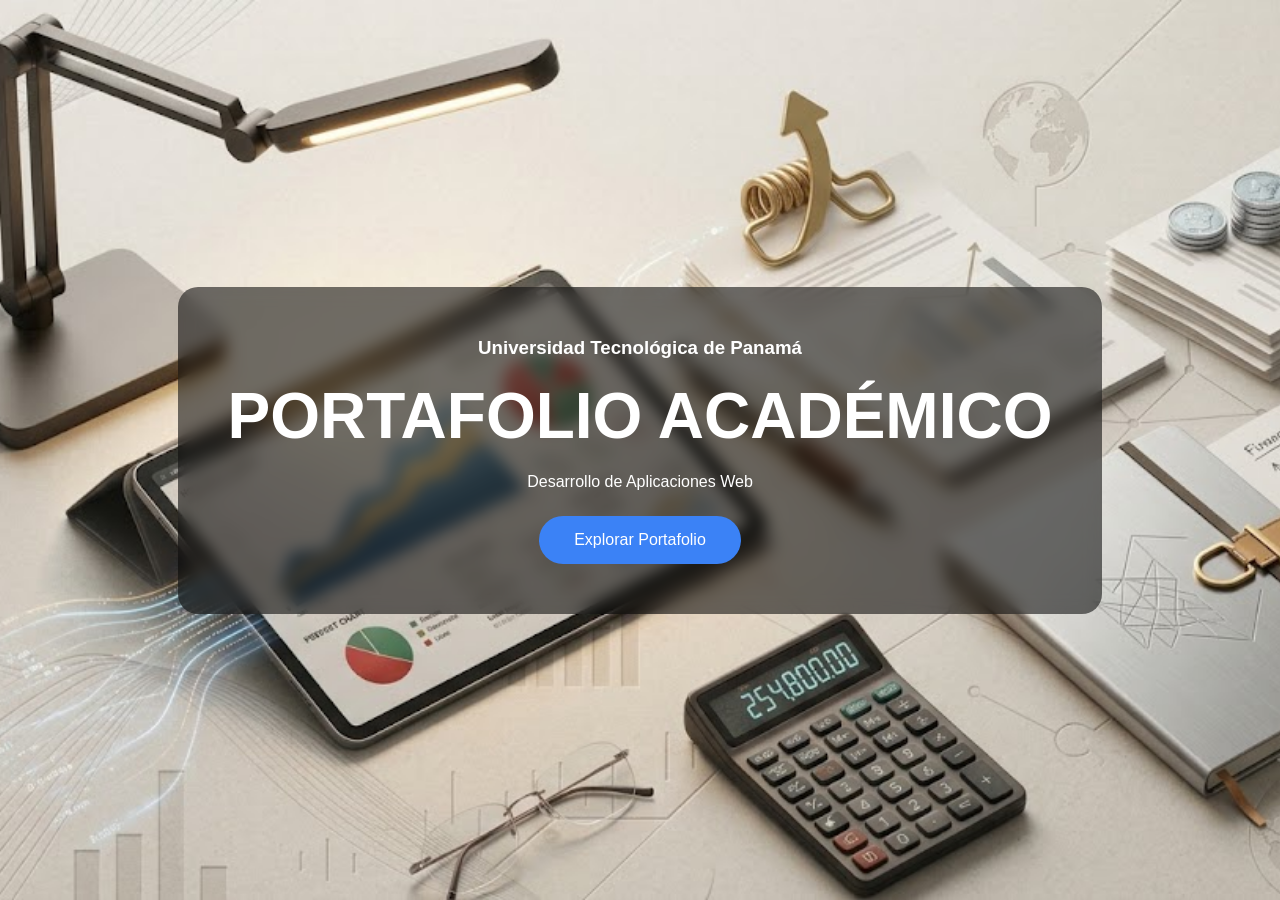
==== index.html @ 743cf83c "Pruebas" ====
<!DOCTYPE html>
<html lang="es">

<head>
    <meta charset="UTF-8">
    <meta name="viewport" content="width=device-width, initial-scale=1.0">
    <title>Portafolio Académico</title>

    <link rel="stylesheet" href="css/variables.css">
    <link rel="stylesheet" href="css/estilos.css">

</head>

<body class="landing">

    <div class="landing-container">

        <h3>Universidad Tecnológica de Panamá</h3>

        <h1>PORTAFOLIO ACADÉMICO</h1>

        <p>
            Desarrollo de Aplicaciones Web
        </p>

        <a href="paginas/pantallaPrincipal.html" class="btn">
            Explorar Portafolio
        </a>

    </div>

</body>

</html>
---- css/variables.css ----
:root {

    --fondo: #0f172a;

    --panel: #111827;

    --card: #1e293b;

    --azul: #3b82f6;

    --texto: white;

    --radio: 18px;

}
---- css/estilos.css ----
* {
    margin: 0;
    padding: 0;
    box-sizing: border-box;
    font-family: 'Segoe UI', sans-serif;
}

body {
    background: var(--fondo);
    color: var(--texto);
}

/* ================================
   LANDING
   ================================ */
.landing {
    background: url("../assets/img/fondo.jpg") center/cover;
    height: 100vh;
    display: flex;
    justify-content: center;
    align-items: center;
}

.landing-container {
    background: rgba(0, 0, 0, .55);
    backdrop-filter: blur(8px);
    padding: 50px;
    border-radius: 20px;
    text-align: center;
}

.landing h1 {
    font-size: 4rem;
    margin: 20px 0;
}

.btn {
    display: inline-block;
    margin-top: 25px;
    padding: 15px 35px;
    background: var(--azul);
    color: white;
    border-radius: 30px;
    text-decoration: none;
    transition: .3s;
}

.btn:hover {
    transform: translateY(-5px);
}

/* ================================
   HEADER (NAVBAR)
   ================================ */
header {
    position: fixed;
    top: 0;
    width: 100%;
    display: flex;
    justify-content: space-between;
    padding: 20px 60px;
    background: rgba(0, 0, 0, .35);
    backdrop-filter: blur(10px);
    z-index: 100;
}

nav {
    display: flex;
    gap: 25px;
}

nav a {
    color: white;
    text-decoration: none;
}

/* ================================
   BANNER
   ================================ */
.banner {
    height: 90vh;
    background: url("../assets/img/banner.jpg") center/cover;
    display: flex;
    align-items: center;
    padding-left: 90px;
}

.banner-info {
    max-width: 550px;
}

.banner h1 {
    font-size: 4rem;
    margin-bottom: 20px;
}

.banner p {
    font-size: 1.2rem;
    line-height: 1.7;
}

/* ================================
   SECCIONES GENERALES
   ================================ */
section {
    padding: 50px 60px;
}

h2 {
    margin-bottom: 20px;
}

/* ================================
   CARRUSEL (FILA)
   ================================ */
.fila {
    display: flex;
    gap: 25px;
    overflow-x: auto;
    padding-bottom: 15px;
}

.fila::-webkit-scrollbar {
    height: 8px;
}

.fila::-webkit-scrollbar-thumb {
    background: #3b82f6;
    border-radius: 20px;
}

/* ================================
   TARJETAS (CARDS) - Unificado sin duplicados
   ================================ */
.card {
    min-width: 260px;
    height: 170px;
    background: var(--card);
    border-radius: 18px;
    display: flex;
    justify-content: center;
    align-items: center;
    font-size: 1.2rem;
    transition: .35s;
    cursor: pointer;
    overflow: hidden;
    position: relative;
}

.card:hover {
    transform: scale(1.08);
    box-shadow: 0 15px 35px rgba(0, 0, 0, .4);
    z-index: 10;
}

/* Manejo de la Imagen dentro de la Card */
.card img {
    width: 100%;
    height: 100%;
    object-fit: cover;
    transition: .35s;
}

.card:hover img {
    transform: scale(1.15);
}

/* Capa informativa deslizable */
.infoCard {
    position: absolute;
    bottom: -120px;
    left: 0;
    width: 100%;
    padding: 20px;
    background: linear-gradient(transparent, rgba(0, 0, 0, .95));
    transition: .35s;
}

.card:hover .infoCard {
    bottom: 0;
}

.infoCard h3 {
    margin-bottom: 8px;
}

.infoCard p {
    font-size: .9rem;
    margin-bottom: 12px;
}

.btnVer {
    padding: 8px 15px;
    border: none;
    border-radius: 8px;
    background: #3b82f6;
    color: white;
    cursor: pointer;
}

/* ================================
   HERO
   ================================ */
.hero {
    position: relative;
    height: 85vh;
    overflow: hidden;
    display: flex;
    align-items: center;
}

.hero img {
    width: 100%;
    height: 100%;
    object-fit: cover;
    position: absolute;
    transition: 1s;
}

.hero-overlay {
    position: absolute;
    width: 100%;
    height: 100%;
    background: linear-gradient(to right, #000 20%, rgba(0, 0, 0, .3), transparent),
        linear-gradient(to top, #0f172a 0%, transparent 50%);
    z-index: 1;
}

.hero-content {
    position: relative;
    z-index: 2;
    padding-left: 80px;
    max-width: 600px;
}

.hero h1 {
    font-size: 60px;
    margin: 20px 0;
}

.hero p {
    font-size: 20px;
    line-height: 1.6;
    margin-bottom: 30px;
}

.badge {
    background: #3b82f6;
    padding: 8px 18px;
    border-radius: 30px;
}

.hero-buttons {
    display: flex;
    gap: 20px;
}

.btn-primary {
    background: #3b82f6;
    color: white;
    padding: 15px 35px;
    border: none;
    border-radius: 30px;
    cursor: pointer;
    font-size: 16px;
}

.btn-secondary {
    background: rgba(255, 255, 255, .15);
    backdrop-filter: blur(12px);
    color: white;
    padding: 15px 35px;
    border: none;
    border-radius: 30px;
    cursor: pointer;
}
/*================ MODAL =================*/

.modal {

    position: fixed;

    inset: 0;

    background: rgba(0, 0, 0, .85);

    display: none;

    justify-content: center;

    align-items: center;

    z-index: 9999;

    backdrop-filter: blur(10px);

}

.modal.activo {

    display: flex;

}

.modalContenido {

    width: 90%;

    height: 90%;

    background: #111827;

    border-radius: 20px;

    overflow: hidden;

    display: flex;

    flex-direction: column;

}

.modalHeader {

    display: flex;

    justify-content: space-between;

    align-items: center;

    padding: 20px;

    background: #1e293b;

}

.modalHeader h2 {

    color: white;

}

#cerrarModal {

    width: 40px;

    height: 40px;

    border: none;

    border-radius: 50%;

    cursor: pointer;

    background: #ef4444;

    color: white;

    font-size: 18px;

}

#visorPDF {

    flex: 1;

    width: 100%;

    background: white;

}
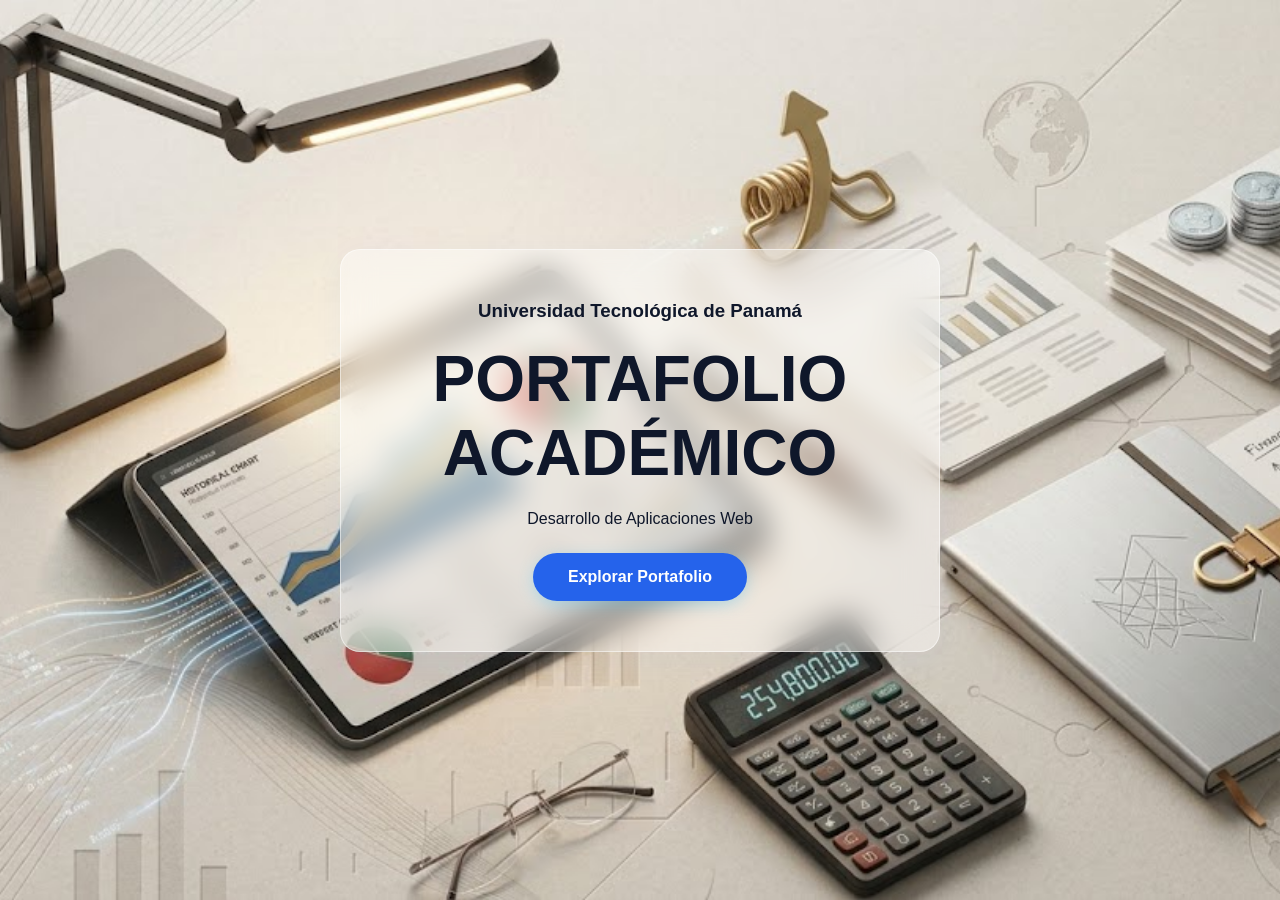
==== commit e4c8446e: "cambios 4.0" ====
--- a/index.html
+++ b/index.html
@@ -6,7 +6,6 @@
     <meta name="viewport" content="width=device-width, initial-scale=1.0">
     <title>Portafolio Académico</title>
 
-    <link rel="stylesheet" href="css/variables.css">
     <link rel="stylesheet" href="css/estilos.css">
 
 </head>
--- a/css/estilos.css
+++ b/css/estilos.css
@@ -1,3 +1,34 @@
+/* ================================
+   VARIABLES DE COLOR Y VIDRIO (GLASS)
+   ================================ */
+:root {
+    /* Fondos suaves basados en azul muy claro */
+    --fondo: #f4f7fa;
+    --fondo-tarjeta: rgba(255, 255, 255, 0.45);
+
+    /* Textos oscuros */
+    --texto: #0f172a;
+    /* Azul pizarra muy oscuro */
+    --texto-secundario: #475569;
+
+    /* Tonos Azul Real / Índigo */
+    --celeste: #2563eb;
+    /* Azul rey profesional */
+    --celeste-hover: #1d4ed8;
+    /* Azul un poco más oscuro para el hover */
+    --celeste-pastel: #eff6ff;
+    /* Fondo azul pastel sutil para badges */
+
+    /* Efecto Vidrio (Glassmorphism) */
+    --glass-bg: rgba(255, 255, 255, 0.35);
+    --glass-border: rgba(255, 255, 255, 0.5);
+    --glass-shadow: rgba(37, 99, 235, 0.05);
+    /* Sombra con matiz azul */
+}
+
+/* ================================
+   ESTILOS GLOBALES
+   ================================ */
 * {
     margin: 0;
     padding: 0;
@@ -6,51 +37,63 @@
 }
 
 body {
-    background: var(--fondo);
-    color: var(--texto);
-}
-
-/* ================================
-   LANDING
+    background: linear-gradient(135deg, #f0f6fa 0%, #e0f2fe 100%);
+    color: var(--texto);
+    overflow-x: hidden;
+    min-height: 100vh;
+}
+
+/* ================================
+   LANDING / PANTALLA DE BIENVENIDA
    ================================ */
 .landing {
-    background: url("../assets/img/fondo.jpg") center/cover;
+    background: url("../assets/img/fondo.jpg") center/cover no-repeat;
     height: 100vh;
     display: flex;
     justify-content: center;
     align-items: center;
+    padding: 20px;
 }
 
 .landing-container {
-    background: rgba(0, 0, 0, .55);
-    backdrop-filter: blur(8px);
-    padding: 50px;
+    background: rgba(255, 255, 255, 0.45);
+    backdrop-filter: blur(16px);
+    -webkit-backdrop-filter: blur(16px);
+    border: 1px solid var(--glass-border);
+    padding: 50px 30px;
     border-radius: 20px;
     text-align: center;
+    max-width: 600px;
+    width: 100%;
+    box-shadow: 0 8px 32px 0 var(--glass-shadow);
 }
 
 .landing h1 {
-    font-size: 4rem;
+    font-size: clamp(2.5rem, 5vw, 4rem);
     margin: 20px 0;
+    color: var(--texto);
 }
 
 .btn {
     display: inline-block;
     margin-top: 25px;
     padding: 15px 35px;
-    background: var(--azul);
+    background: var(--celeste);
     color: white;
     border-radius: 30px;
     text-decoration: none;
-    transition: .3s;
+    font-weight: 600;
+    transition: transform .3s ease, background .3s ease;
+    box-shadow: 0 4px 15px rgba(56, 189, 248, 0.3);
 }
 
 .btn:hover {
     transform: translateY(-5px);
-}
-
-/* ================================
-   HEADER (NAVBAR)
+    background: var(--celeste-hover);
+}
+
+/* ================================
+   HEADER (NAVBAR) Y BARRA DE BÚSQUEDA INTENSA
    ================================ */
 header {
     position: fixed;
@@ -58,148 +101,105 @@
     width: 100%;
     display: flex;
     justify-content: space-between;
-    padding: 20px 60px;
-    background: rgba(0, 0, 0, .35);
-    backdrop-filter: blur(10px);
+    align-items: center;
+    padding: 15px 5%;
+    background: rgba(255, 255, 255, 0.45);
+    border-bottom: 1px solid var(--glass-border);
+    backdrop-filter: blur(12px);
+    -webkit-backdrop-filter: blur(12px);
+    box-shadow: 0 4px 30px rgba(0, 0, 0, 0.02);
     z-index: 100;
 }
 
+.logo {
+    font-weight: bold;
+    font-size: 1.2rem;
+    color: var(--texto);
+    flex-shrink: 0;
+}
+
+/* Contenedor de la barra de búsqueda */
+.buscador-container {
+    position: relative;
+    max-width: 380px;
+    width: 100%;
+    margin: 0 30px;
+    transition: transform 0.3s cubic-bezier(0.4, 0, 0.2, 1);
+}
+
+#buscador {
+    width: 100%;
+    padding: 11px 45px 11px 18px;
+    border-radius: 24px;
+    border: 1px solid rgba(37, 99, 235, 0.2);
+    /* Borde sutil azul */
+    background: rgba(255, 255, 255, 0.5);
+    color: var(--texto);
+    font-size: 0.9rem;
+    outline: none;
+    backdrop-filter: blur(6px);
+    -webkit-backdrop-filter: blur(6px);
+    transition: all 0.3s cubic-bezier(0.4, 0, 0.2, 1);
+    box-shadow: inset 0 1px 2px rgba(0, 0, 0, 0.02);
+}
+
+/* Efecto cuando el usuario escribe o hace foco */
+.buscador-container:focus-within {
+    transform: scale(1.02);
+}
+
+#buscador:focus {
+    background: rgba(255, 255, 255, 0.85);
+    border-color: var(--celeste);
+    box-shadow: 0 0 14px rgba(37, 99, 235, 0.18),
+        inset 0 1px 2px rgba(0, 0, 0, 0.01);
+}
+
+.icono-buscar {
+    position: absolute;
+    right: 18px;
+    top: 50%;
+    transform: translateY(-50%);
+    font-size: 0.95rem;
+    opacity: 0.5;
+    transition: all 0.3s ease;
+    pointer-events: none;
+}
+
+/* Animación del icono buscador */
+.buscador-container:focus-within .icono-buscar {
+    opacity: 1;
+    color: var(--celeste);
+    transform: translateY(-50%) scale(1.1);
+}
+
 nav {
     display: flex;
     gap: 25px;
+    flex-shrink: 0;
 }
 
 nav a {
-    color: white;
+    color: var(--texto);
+    font-weight: 500;
     text-decoration: none;
-}
-
-/* ================================
-   BANNER
-   ================================ */
-.banner {
-    height: 90vh;
-    background: url("../assets/img/banner.jpg") center/cover;
-    display: flex;
-    align-items: center;
-    padding-left: 90px;
-}
-
-.banner-info {
-    max-width: 550px;
-}
-
-.banner h1 {
-    font-size: 4rem;
-    margin-bottom: 20px;
-}
-
-.banner p {
+    transition: color .3s ease;
+}
+
+nav a:hover {
+    color: var(--celeste-hover);
+}
+
+.acciones {
+    display: flex;
+    gap: 15px;
     font-size: 1.2rem;
-    line-height: 1.7;
-}
-
-/* ================================
-   SECCIONES GENERALES
-   ================================ */
-section {
-    padding: 50px 60px;
-}
-
-h2 {
-    margin-bottom: 20px;
-}
-
-/* ================================
-   CARRUSEL (FILA)
-   ================================ */
-.fila {
-    display: flex;
-    gap: 25px;
-    overflow-x: auto;
-    padding-bottom: 15px;
-}
-
-.fila::-webkit-scrollbar {
-    height: 8px;
-}
-
-.fila::-webkit-scrollbar-thumb {
-    background: #3b82f6;
-    border-radius: 20px;
-}
-
-/* ================================
-   TARJETAS (CARDS) - Unificado sin duplicados
-   ================================ */
-.card {
-    min-width: 260px;
-    height: 170px;
-    background: var(--card);
-    border-radius: 18px;
-    display: flex;
-    justify-content: center;
-    align-items: center;
-    font-size: 1.2rem;
-    transition: .35s;
     cursor: pointer;
-    overflow: hidden;
-    position: relative;
-}
-
-.card:hover {
-    transform: scale(1.08);
-    box-shadow: 0 15px 35px rgba(0, 0, 0, .4);
-    z-index: 10;
-}
-
-/* Manejo de la Imagen dentro de la Card */
-.card img {
-    width: 100%;
-    height: 100%;
-    object-fit: cover;
-    transition: .35s;
-}
-
-.card:hover img {
-    transform: scale(1.15);
-}
-
-/* Capa informativa deslizable */
-.infoCard {
-    position: absolute;
-    bottom: -120px;
-    left: 0;
-    width: 100%;
-    padding: 20px;
-    background: linear-gradient(transparent, rgba(0, 0, 0, .95));
-    transition: .35s;
-}
-
-.card:hover .infoCard {
-    bottom: 0;
-}
-
-.infoCard h3 {
-    margin-bottom: 8px;
-}
-
-.infoCard p {
-    font-size: .9rem;
-    margin-bottom: 12px;
-}
-
-.btnVer {
-    padding: 8px 15px;
-    border: none;
-    border-radius: 8px;
-    background: #3b82f6;
-    color: white;
-    cursor: pointer;
-}
-
-/* ================================
-   HERO
+    color: var(--texto);
+}
+
+/* ================================
+   HERO / BANNER PRINCIPAL
    ================================ */
 .hero {
     position: relative;
@@ -207,165 +207,351 @@
     overflow: hidden;
     display: flex;
     align-items: center;
-}
-
-.hero img {
+    padding: 0 5%;
+}
+
+.hero-background {
+    position: absolute;
+    inset: 0;
+    z-index: 1;
+}
+
+.hero-background img {
     width: 100%;
     height: 100%;
     object-fit: cover;
-    position: absolute;
-    transition: 1s;
+    transition: opacity 0.4s ease-in-out, transform 0.8s ease;
+}
+
+.hero:hover .hero-background img {
+    transform: scale(1.03);
 }
 
 .hero-overlay {
     position: absolute;
-    width: 100%;
-    height: 100%;
-    background: linear-gradient(to right, #000 20%, rgba(0, 0, 0, .3), transparent),
-        linear-gradient(to top, #0f172a 0%, transparent 50%);
-    z-index: 1;
+    inset: 0;
+    background: linear-gradient(to right, rgba(240, 246, 250, 0.95) 20%, rgba(240, 246, 250, 0.4), transparent),
+        linear-gradient(to top, #f0f6fa 0%, transparent 40%);
+    z-index: 2;
 }
 
 .hero-content {
     position: relative;
-    z-index: 2;
-    padding-left: 80px;
+    z-index: 3;
     max-width: 600px;
+    width: 100%;
+}
+
+.badge {
+    background: var(--celeste-pastel);
+    color: var(--celeste-hover);
+    padding: 8px 18px;
+    border-radius: 30px;
+    font-size: 0.9rem;
+    font-weight: 600;
+    display: inline-block;
 }
 
 .hero h1 {
-    font-size: 60px;
+    font-size: clamp(2rem, 4vw, 3.5rem);
     margin: 20px 0;
+    line-height: 1.2;
+    color: var(--texto);
 }
 
 .hero p {
-    font-size: 20px;
+    font-size: clamp(1rem, 1.5vw, 1.2rem);
     line-height: 1.6;
     margin-bottom: 30px;
-}
-
-.badge {
-    background: #3b82f6;
-    padding: 8px 18px;
-    border-radius: 30px;
-}
-
-.hero-buttons {
-    display: flex;
-    gap: 20px;
-}
-
-.btn-primary {
-    background: #3b82f6;
+    color: var(--texto-secundario);
+}
+
+/* ================================
+   SECCIONES GENERALES
+   ================================ */
+section {
+    padding: 40px 5%;
+}
+
+.tituloSeccion {
+    display: flex;
+    justify-content: space-between;
+    align-items: center;
+    margin-bottom: 20px;
+}
+
+h2 {
+    font-size: 1.6rem;
+    color: var(--texto);
+}
+
+.flecha {
+    width: 35px;
+    height: 35px;
+    border-radius: 50%;
+    border: 1px solid var(--glass-border);
+    background: rgba(255, 255, 255, 0.6);
+    cursor: pointer;
+    transition: background .2s;
+}
+
+.flecha:hover {
+    background: var(--celeste-pastel);
+}
+
+/* ================================
+   CARRUSEL (FILA)
+   ================================ */
+.fila {
+    display: flex;
+    gap: 25px;
+    overflow-x: auto;
+    padding-bottom: 15px;
+    scroll-behavior: smooth;
+}
+
+.fila::-webkit-scrollbar {
+    height: 6px;
+}
+
+.fila::-webkit-scrollbar-thumb {
+    background: var(--celeste);
+    border-radius: 20px;
+}
+
+.fila::-webkit-scrollbar-track {
+    background: rgba(0, 0, 0, 0.03);
+}
+
+/* ================================
+   TARJETAS (CARDS)
+   ================================ */
+.card {
+    min-width: 260px;
+    height: 170px;
+    background: var(--glass-bg);
+    border: 1px solid var(--glass-border);
+    border-radius: 18px;
+    position: relative;
+    overflow: hidden;
+    cursor: pointer;
+    backdrop-filter: blur(4px);
+    -webkit-backdrop-filter: blur(4px);
+    transition: transform .35s cubic-bezier(0.4, 0, 0.2, 1), box-shadow .35s ease, background .35s ease;
+    box-shadow: 0 8px 24px 0 var(--glass-shadow);
+}
+
+.card:hover {
+    transform: scale(1.05) translateY(-4px);
+    box-shadow: 0 12px 30px 0 rgba(14, 165, 233, 0.15);
+    background: rgba(255, 255, 255, 0.65);
+    z-index: 10;
+}
+
+.card img {
+    width: 100%;
+    height: 100%;
+    object-fit: cover;
+    transition: transform .35s ease;
+}
+
+.card:hover img {
+    transform: scale(1.1);
+}
+
+.infoCard {
+    position: absolute;
+    bottom: -100%;
+    left: 0;
+    width: 100%;
+    padding: 20px;
+    background: linear-gradient(transparent, rgba(255, 255, 255, 0.98) 35%);
+    transition: bottom .35s cubic-bezier(0.4, 0, 0.2, 1);
+    display: flex;
+    flex-direction: column;
+    justify-content: flex-end;
+}
+
+.card:hover .infoCard {
+    bottom: 0;
+}
+
+.infoCard h3 {
+    font-size: 1.1rem;
+    margin-bottom: 5px;
+    color: var(--texto);
+}
+
+.infoCard p {
+    font-size: .85rem;
+    color: var(--texto-secundario);
+    margin-bottom: 12px;
+    display: -webkit-box;
+    -webkit-line-clamp: 2;
+    -webkit-box-orient: vertical;
+    overflow: hidden;
+}
+
+.accionesCard {
+    display: flex;
+    gap: 10px;
+}
+
+.playBtn,
+.btnVer {
+    padding: 8px 16px;
+    background: var(--celeste);
     color: white;
-    padding: 15px 35px;
     border: none;
-    border-radius: 30px;
+    border-radius: 8px;
     cursor: pointer;
+    font-weight: bold;
+    font-size: 0.85rem;
+    transition: background .2s;
+}
+
+.playBtn:hover,
+.btnVer:hover {
+    background: var(--celeste-hover);
+}
+
+/* Botón de información / descarga estructurado sin duplicados */
+.infoBtn {
+    width: 40px;
+    height: 40px;
+    border-radius: 50%;
+    border: 1px solid rgba(56, 189, 248, 0.4);
+    background: rgba(255, 255, 255, 0.4);
+    color: var(--texto);
+    cursor: pointer;
+    backdrop-filter: blur(8px);
+    -webkit-backdrop-filter: blur(8px);
+    display: flex;
+    justify-content: center;
+    align-items: center;
+    font-size: 1.1rem;
+    transition: all 0.3s cubic-bezier(0.4, 0, 0.2, 1);
+    box-shadow: 0 4px 10px rgba(14, 165, 233, 0.05);
+}
+
+.infoBtn:hover {
+    background: var(--celeste);
+    color: white;
+    border-color: var(--celeste-hover);
+    transform: scale(1.1) rotate(-10deg);
+    box-shadow: 0 6px 15px rgba(56, 189, 248, 0.3);
+}
+
+/* ================================
+   MODAL
+   ================================ */
+.modal {
+    position: fixed;
+    inset: 0;
+    background: rgba(15, 23, 42, 0.4);
+    display: none;
+    justify-content: center;
+    align-items: center;
+    z-index: 9999;
+    backdrop-filter: blur(8px);
+    -webkit-backdrop-filter: blur(8px);
+    padding: 20px;
+}
+
+.modal.activo {
+    display: flex;
+}
+
+.modalContenido {
+    width: 100%;
+    max-width: 1100px;
+    height: 85vh;
+    background: #ffffff;
+    border: 1px solid var(--glass-border);
+    border-radius: 20px;
+    overflow: hidden;
+    display: flex;
+    flex-direction: column;
+    box-shadow: 0 25px 50px -12px rgba(14, 165, 233, 0.2);
+}
+
+.modalHeader {
+    display: flex;
+    justify-content: space-between;
+    align-items: center;
+    padding: 20px;
+    background: #f8fafc;
+    border-bottom: 1px solid rgba(0, 0, 0, 0.05);
+}
+
+.modalHeader h2 {
+    margin-bottom: 0;
+    font-size: 1.3rem;
+    color: var(--texto);
+}
+
+#cerrarModal {
+    width: 36px;
+    height: 36px;
+    border: none;
+    border-radius: 50%;
+    cursor: pointer;
+    background: #ef4444;
+    color: white;
     font-size: 16px;
-}
-
-.btn-secondary {
-    background: rgba(255, 255, 255, .15);
-    backdrop-filter: blur(12px);
-    color: white;
-    padding: 15px 35px;
+    display: flex;
+    justify-content: center;
+    align-items: center;
+    transition: background .2s, transform .2s;
+}
+
+#cerrarModal:hover {
+    background: #dc2626;
+    transform: scale(1.05);
+}
+
+#visorPDF {
+    flex: 1;
+    width: 100%;
     border: none;
-    border-radius: 30px;
-    cursor: pointer;
-}
-/*================ MODAL =================*/
-
-.modal {
-
-    position: fixed;
-
-    inset: 0;
-
-    background: rgba(0, 0, 0, .85);
-
-    display: none;
-
-    justify-content: center;
-
-    align-items: center;
-
-    z-index: 9999;
-
-    backdrop-filter: blur(10px);
-
-}
-
-.modal.activo {
-
-    display: flex;
-
-}
-
-.modalContenido {
-
-    width: 90%;
-
-    height: 90%;
-
-    background: #111827;
-
-    border-radius: 20px;
-
-    overflow: hidden;
-
-    display: flex;
-
-    flex-direction: column;
-
-}
-
-.modalHeader {
-
-    display: flex;
-
-    justify-content: space-between;
-
-    align-items: center;
-
-    padding: 20px;
-
-    background: #1e293b;
-
-}
-
-.modalHeader h2 {
-
-    color: white;
-
-}
-
-#cerrarModal {
-
-    width: 40px;
-
-    height: 40px;
-
-    border: none;
-
-    border-radius: 50%;
-
-    cursor: pointer;
-
-    background: #ef4444;
-
-    color: white;
-
-    font-size: 18px;
-
-}
-
-#visorPDF {
-
-    flex: 1;
-
-    width: 100%;
-
-    background: white;
-
+    background: #f1f5f9;
+}
+
+/* ================================
+   MEDIA QUERIES (ADAPTACIÓN MÓVIL)
+   ================================ */
+@media (max-width: 992px) {
+    header {
+        flex-direction: column;
+        gap: 15px;
+        padding: 15px 5%;
+    }
+
+    .buscador-container {
+        max-width: 100%;
+        margin: 5px 0;
+    }
+}
+
+@media (max-width: 768px) {
+    nav {
+        display: none;
+        /* Oculta menú estándar en móviles */
+    }
+
+    .hero {
+        height: auto;
+        min-height: 65vh;
+        padding-top: 140px;
+        padding-bottom: 30px;
+    }
+
+    .hero-content {
+        padding-left: 0;
+        text-align: center;
+    }
+
+    .modalContenido {
+        height: 90vh;
+    }
 }
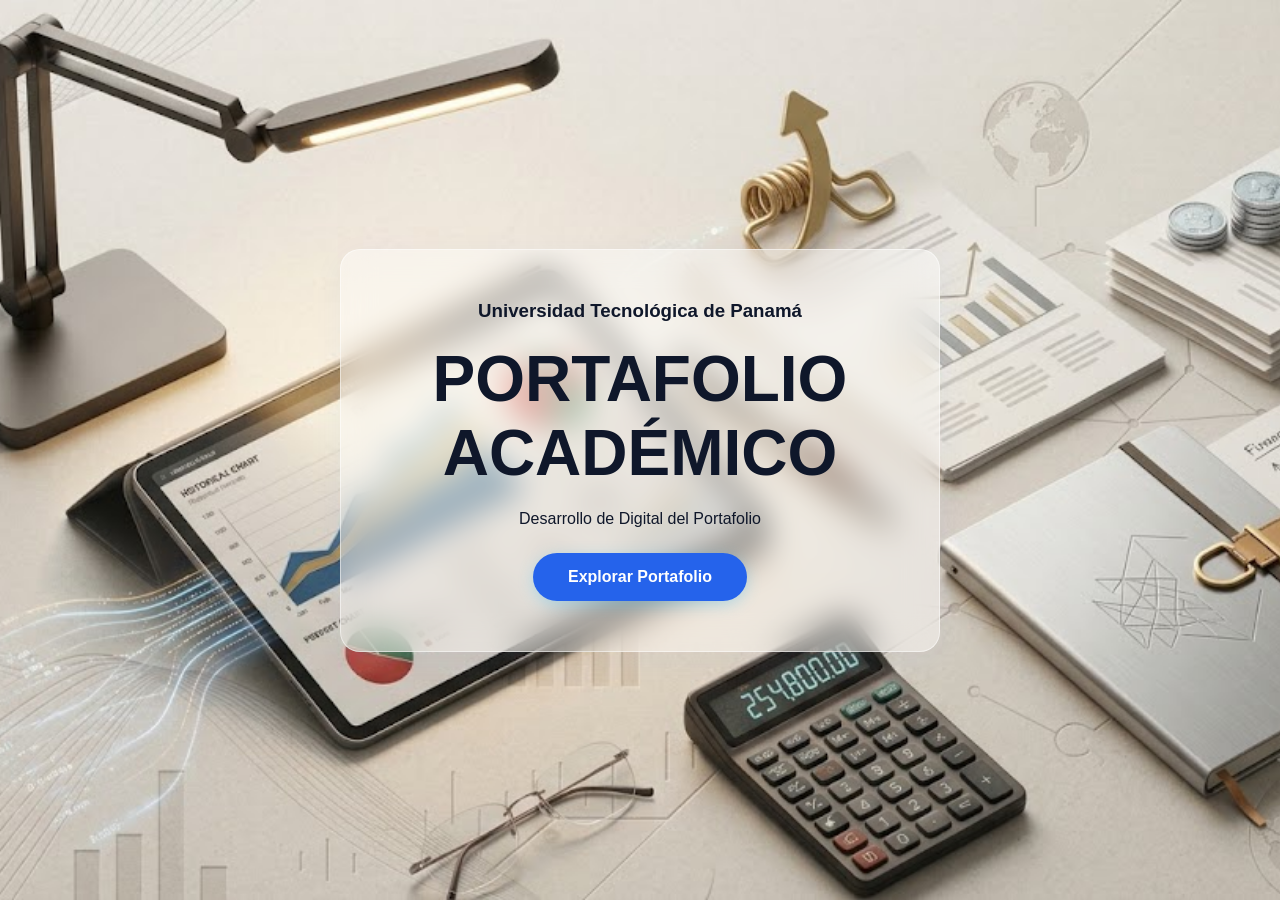
==== commit 8efa1313: "cambios 5.0" ====
--- a/index.html
+++ b/index.html
@@ -19,7 +19,7 @@
         <h1>PORTAFOLIO ACADÉMICO</h1>
 
         <p>
-            Desarrollo de Aplicaciones Web
+            Desarrollo de Digital del Portafolio
         </p>
 
         <a href="paginas/pantallaPrincipal.html" class="btn">
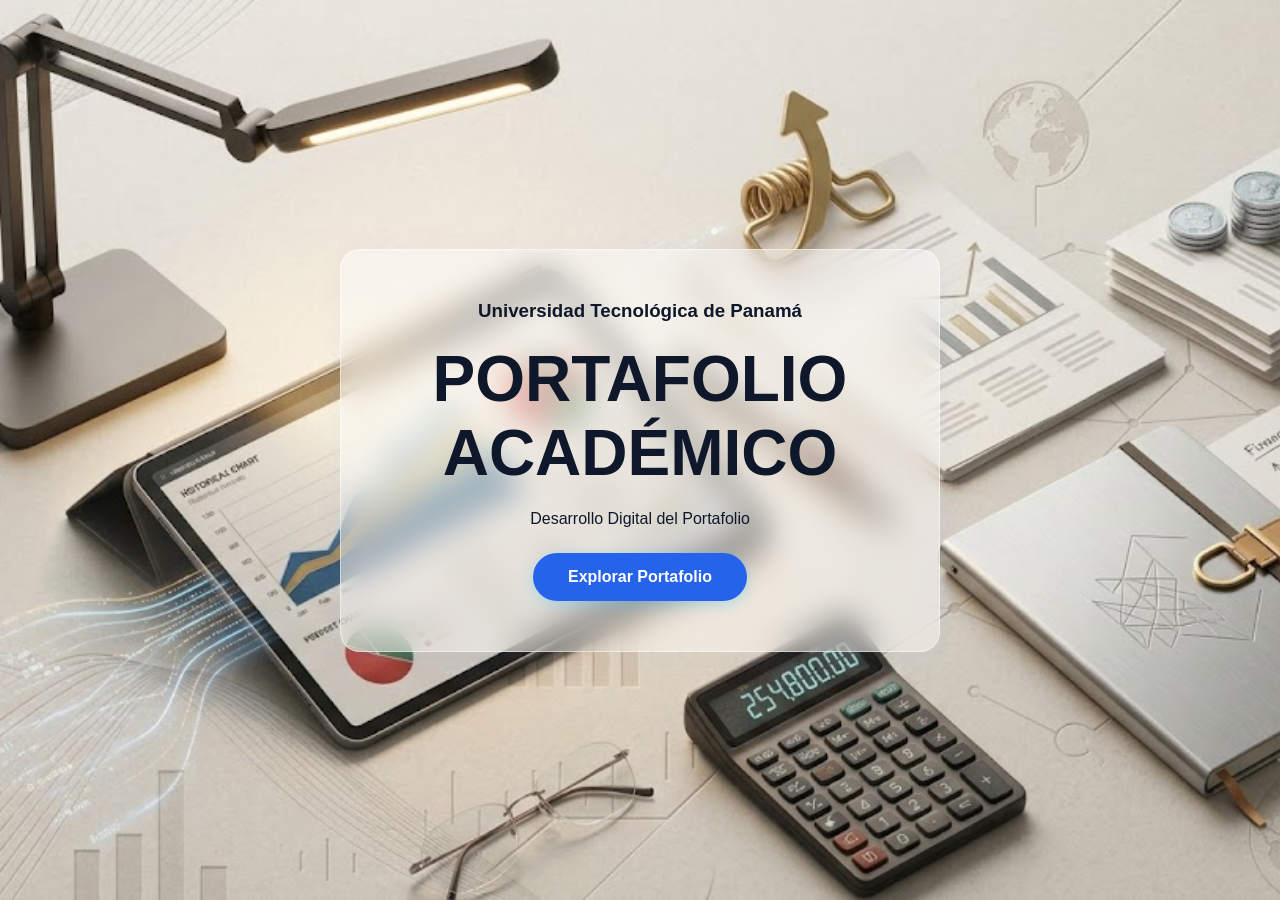
==== commit dc4c5121: "sss" ====
--- a/index.html
+++ b/index.html
@@ -19,7 +19,7 @@
         <h1>PORTAFOLIO ACADÉMICO</h1>
 
         <p>
-            Desarrollo de Digital del Portafolio
+            Desarrollo Digital del Portafolio
         </p>
 
         <a href="paginas/pantallaPrincipal.html" class="btn">
